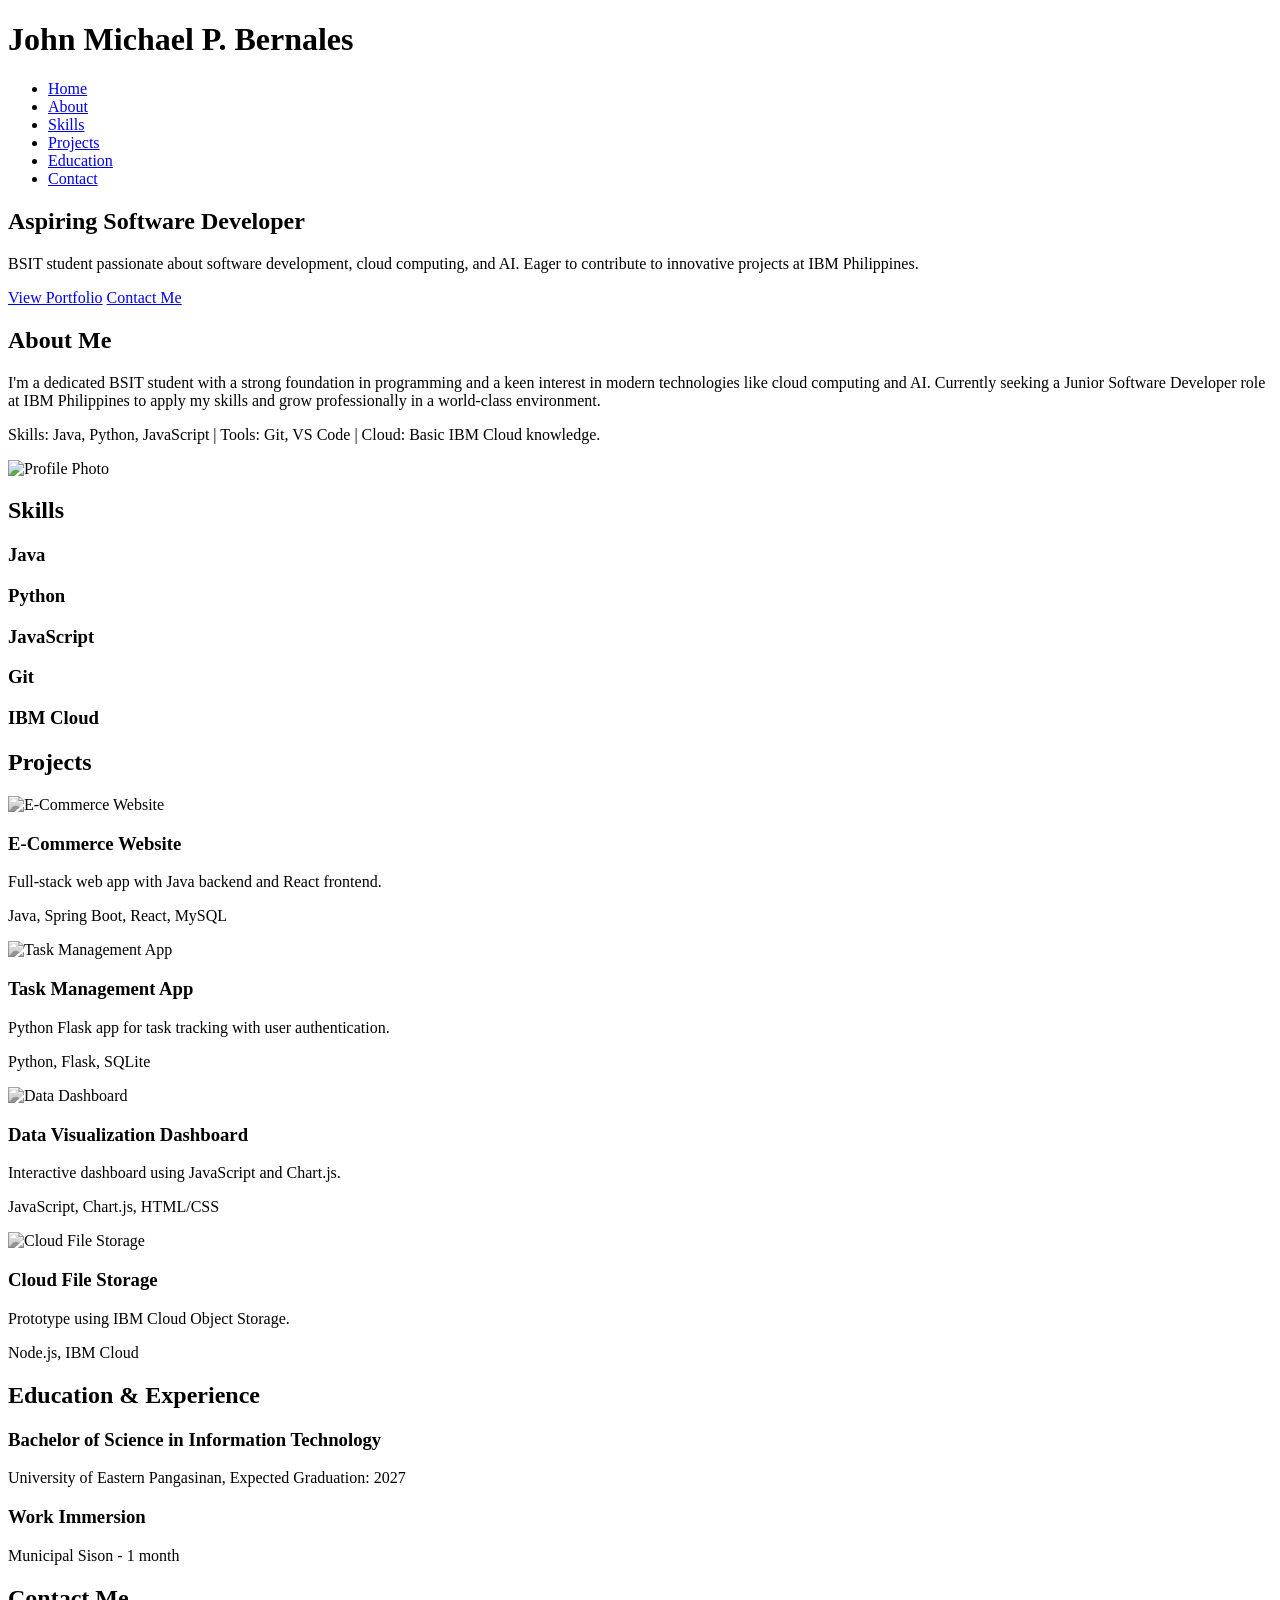
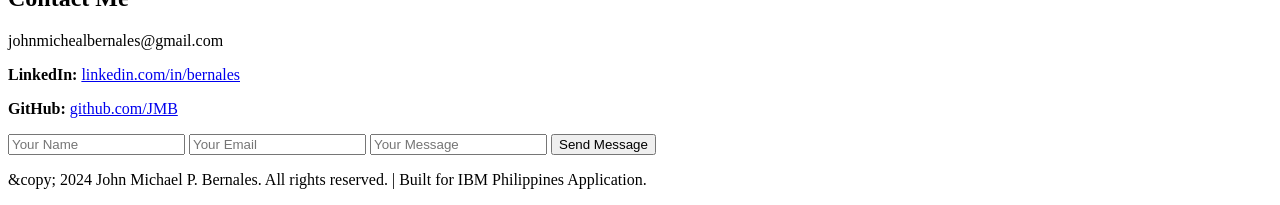
==== index.html @ ad20fb61 "Add initial HTML structure for personal portfolio" ====
<!DOCTYPE html>
<html lang="en">
<head>
    <meta charset="UTF-8">
    <meta name="viewport" content="width=device-width, initial-scale=1.0">
<title>John Michael P. Bernales - Aspiring Software Developer</title>
    <link rel="preconnect" href="https://fonts.googleapis.com">
    <link rel="preconnect" href="https://fonts.gstatic.com" crossorigin>
    <link href="https://fonts.googleapis.com/css2?family=IBM+Plex+Sans:wght@300;400;500;600;700&amp;display=swap" rel="stylesheet">
    <link rel="stylesheet" href="css/styles.css">
</head>
<body>
    <header class="header">
        <div class="container">
<h1 class="logo">John Michael P. Bernales</h1>
            <nav class="nav">
                <ul>
                    <li><a href="#hero" class="nav-link">Home</a></li>
                    <li><a href="#about" class="nav-link">About</a></li>
                    <li><a href="#skills" class="nav-link">Skills</a></li>
                    <li><a href="#projects" class="nav-link">Projects</a></li>
                    <li><a href="#education" class="nav-link">Education</a></li>
                    <li><a href="#contact" class="nav-link">Contact</a></li>
                </ul>
            </nav>
        </div>
    </header>

    <section id="hero" class="hero">
        <div class="container">
            <h2 class="hero-title">Aspiring Software Developer</h2>
            <p class="hero-intro">BSIT student passionate about software development, cloud computing, and AI. Eager to contribute to innovative projects at IBM Philippines.</p>
            <div class="hero-buttons">
                <a href="#projects" class="btn btn-primary">View Portfolio</a>
                <a href="#contact" class="btn btn-secondary">Contact Me</a>
            </div>
        </div>
    </section>

    <section id="about" class="section about">
        <div class="container">
            <h2 class="section-title">About Me</h2>
            <div class="about-content">
                <div class="about-text">
                    <p>I'm a dedicated BSIT student with a strong foundation in programming and a keen interest in modern technologies like cloud computing and AI. Currently seeking a Junior Software Developer role at IBM Philippines to apply my skills and grow professionally in a world-class environment.</p>
                    <p>Skills: Java, Python, JavaScript | Tools: Git, VS Code | Cloud: Basic IBM Cloud knowledge.</p>
                </div>
                <div class="about-image">
                    <img src="https://scontent.fcrk2-2.fna.fbcdn.net/v/t1.15752-9/686056268_1471883037757834_2382676701573912371_n.jpg?stp=dst-jpg_p480x480_tt6&_nc_cat=106&ccb=1-7&_nc_sid=0024fc&_nc_eui2=AeF2kN0zGwBl31aKMSUd9qdy5uTsY-Mw8Z7m5Oxj4zDxnrDZpE2pDg1rq8ws4LPLbloPcncj1mZByfIAJjvtrXLW&_nc_ohc=6aptTiYEsWsQ7kNvwEhia4U&_nc_oc=Adr7L8gFjfQD1n4esoACehPuej-Ya7jIo94VTO5Lo55xEz8DmD6Ki5XszGEMLlDdkh4&_nc_zt=23&_nc_ht=scontent.fcrk2-2.fna&_nc_ss=7b2a8&oh=03_Q7cD5QEQf1-MvxvJBq1fK7ABFV2T1eozw0bgiwughwJ9Q3MpRg&oe=6A1F9EB2" alt="Profile Photo" />
                </div>
            </div>
        </div>
    </section>

    <section id="skills" class="section skills">
        <div class="container">
            <h2 class="section-title">Skills</h2>
            <div class="skills-grid">
                <div class="skill-item">
                    <h3>Java</h3>
                    <div class="progress-bar"><div class="progress" style="width: 85%"></div></div>
                </div>
                <div class="skill-item">
                    <h3>Python</h3>
                    <div class="progress-bar"><div class="progress" style="width: 80%"></div></div>
                </div>
                <div class="skill-item">
                    <h3>JavaScript</h3>
                    <div class="progress-bar"><div class="progress" style="width: 75%"></div></div>
                </div>
                <div class="skill-item">
                    <h3>Git</h3>
                    <div class="progress-bar"><div class="progress" style="width: 70%"></div></div>
                </div>
                <div class="skill-item">
                    <h3>IBM Cloud</h3>
                    <div class="progress-bar"><div class="progress" style="width: 60%"></div></div>
                </div>
            </div>
        </div>
    </section>

    <section id="projects" class="section projects">
        <div class="container">
            <h2 class="section-title">Projects</h2>
            <div class="projects-grid">
                <div class="project-card">
                    <img src="https://images.unsplash.com/photo-1460925895917-afdab827c52f?ixlib=rb-4.0.3&ixid=M3wxMjA3fDB8MHxwaG90by1wYWdlfHx8fGVufDB8fHx8fA%3D%3D&auto=format&fit=crop&w=2070&q=80&filter=mono" alt="E-Commerce Website" style="filter: grayscale(100%);" />
                    <h3>E-Commerce Website</h3>
                    <p>Full-stack web app with Java backend and React frontend.</p>
                    <p class="techs">Java, Spring Boot, React, MySQL</p>
                    <div class="project-links">
                        
                    </div>
                </div>
                <div class="project-card">
                    <img src="11.png" alt="Task Management App" style="filter: grayscale(100%);" />
                    <h3>Task Management App</h3>
                    <p>Python Flask app for task tracking with user authentication.</p>
                    <p class="techs">Python, Flask, SQLite</p>
                    <div class="project-links">
                        
                    </div>
                </div>
                <div class="project-card">
                    <img src="https://images.unsplash.com/photo-1517433456452-f9633a875f6f?ixlib=rb-4.0.3&ixid=M3wxMjA3fDB8MHxwaG90by1wYWdlfHx8fGVufDB8fHx8fA%3D%3D&auto=format&fit=crop&w=2072&q=80&filter=mono" alt="Data Dashboard" style="filter: grayscale(100%);" />
                    <h3>Data Visualization Dashboard</h3>
                    <p>Interactive dashboard using JavaScript and Chart.js.</p>
                    <p class="techs">JavaScript, Chart.js, HTML/CSS</p>
                    <div class="project-links">
                        
                    </div>
                </div>
                <div class="project-card">
                    <img src="12.png" alt="Cloud File Storage" style="filter: grayscale(100%);" />
                    <h3>Cloud File Storage</h3>
                    <p>Prototype using IBM Cloud Object Storage.</p>
                    <p class="techs">Node.js, IBM Cloud</p>
                    <div class="project-links">
                        
                    </div>
                </div>
            </div>
        </div>
    </section>

    <section id="education" class="section education">
        <div class="container">
            <h2 class="section-title">Education &amp; Experience</h2>
            <div class="timeline">
                <div class="timeline-item">
                    <h3>Bachelor of Science in Information Technology</h3>
University of Eastern Pangasinan, Expected Graduation: 2027
                </div>
                <div class="timeline-item">
<h3>Work Immersion</h3>
                    <p>Municipal Sison - 1 month</p>
                </div>
            </div>

        </div>
    </section>

    <section id="contact" class="section contact">
        <div class="container">
            <h2 class="section-title">Contact Me</h2>
            <div class="contact-content">
                <div class="contact-info">
johnmichealbernales@gmail.com
                    <p><strong>LinkedIn:</strong> <a href="#" class="link">linkedin.com/in/bernales</a></p>
                    <p><strong>GitHub:</strong> <a href="#" class="link">github.com/JMB</a></p>
                </div>
                <form class="contact-form">
                    <input type="text" placeholder="Your Name" required>
                    <input type="email" placeholder="Your Email" required>
                    <input type="Message" placeholder="Your Message" required>
                    <button type="submit" class="btn btn-primary">Send Message</button>
                </form>
            </div>
        </div>
    </section>

    <footer class="footer">
        <div class="container">
<p>&amp;copy; 2024 John Michael P. Bernales. All rights reserved. | Built for IBM Philippines Application.</p>
        </div>
    </footer>

    <script src="js/script.js"></script>
</body>
</html>
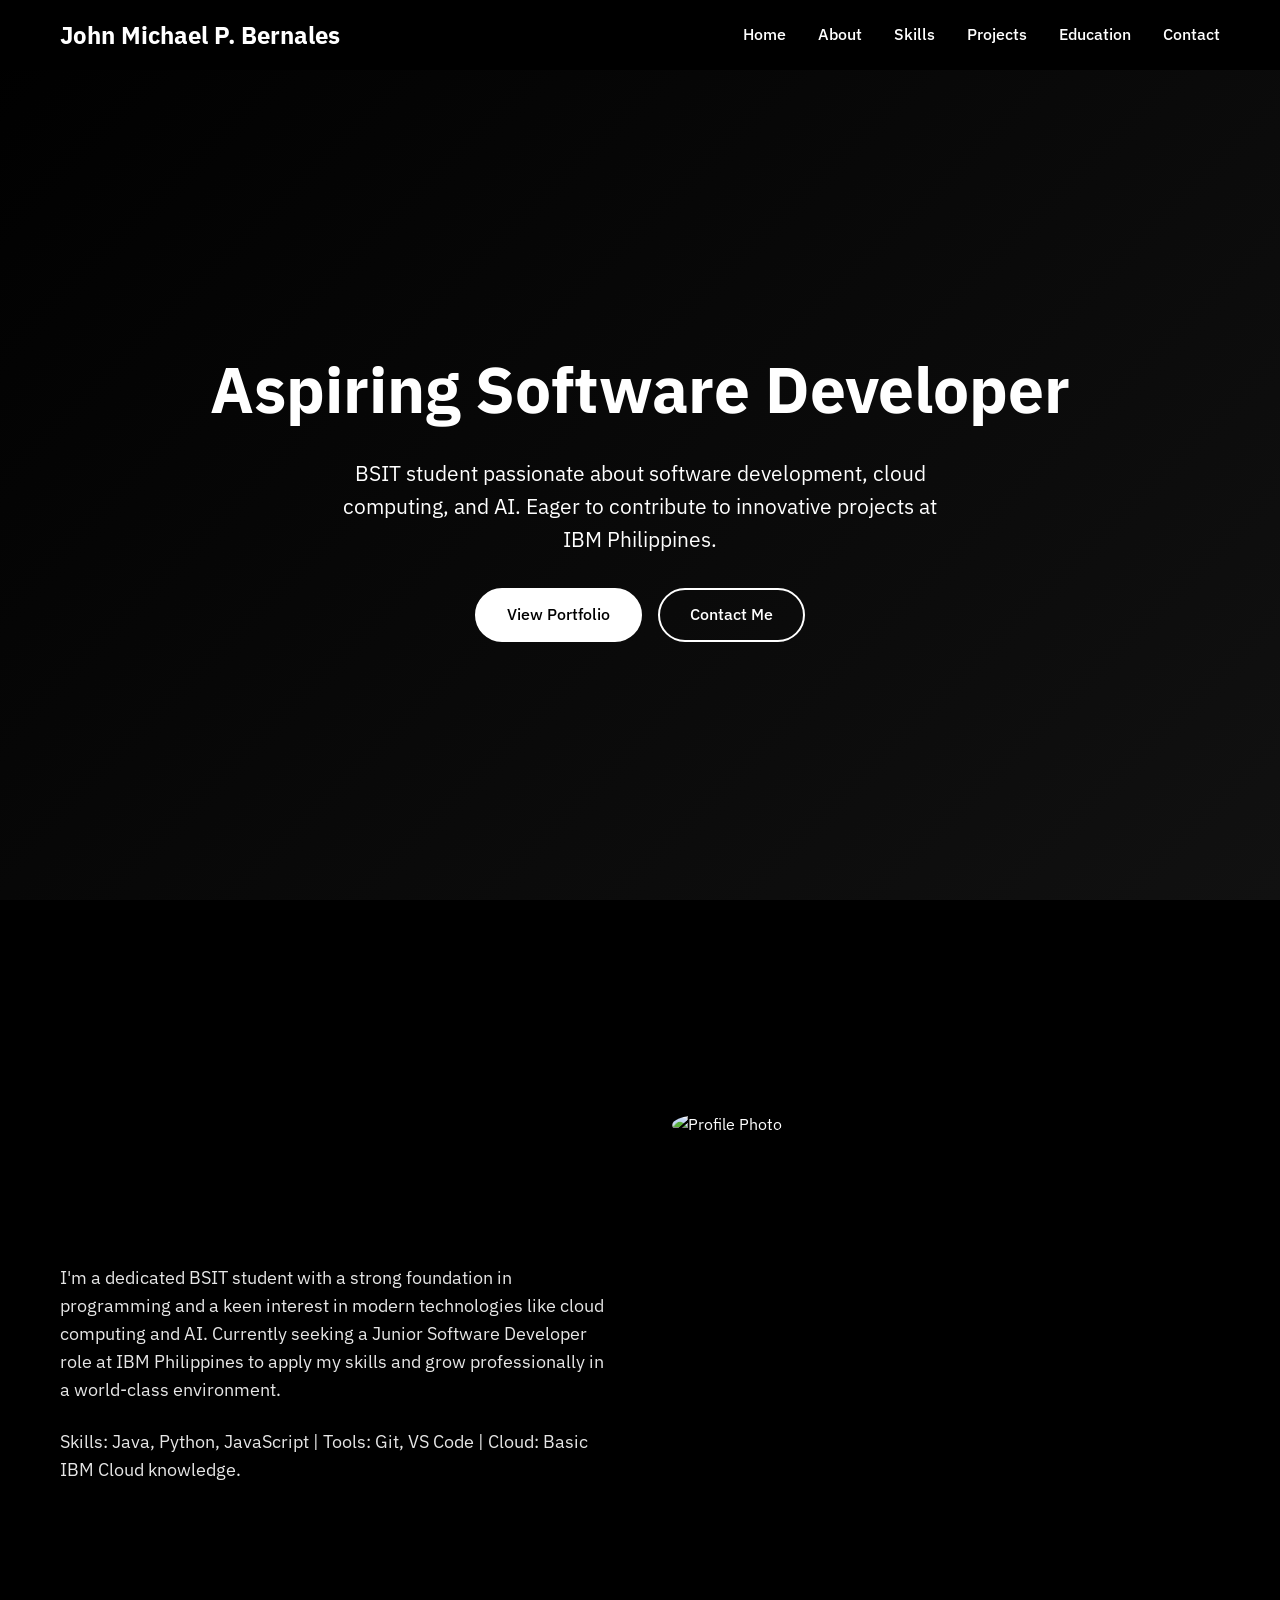
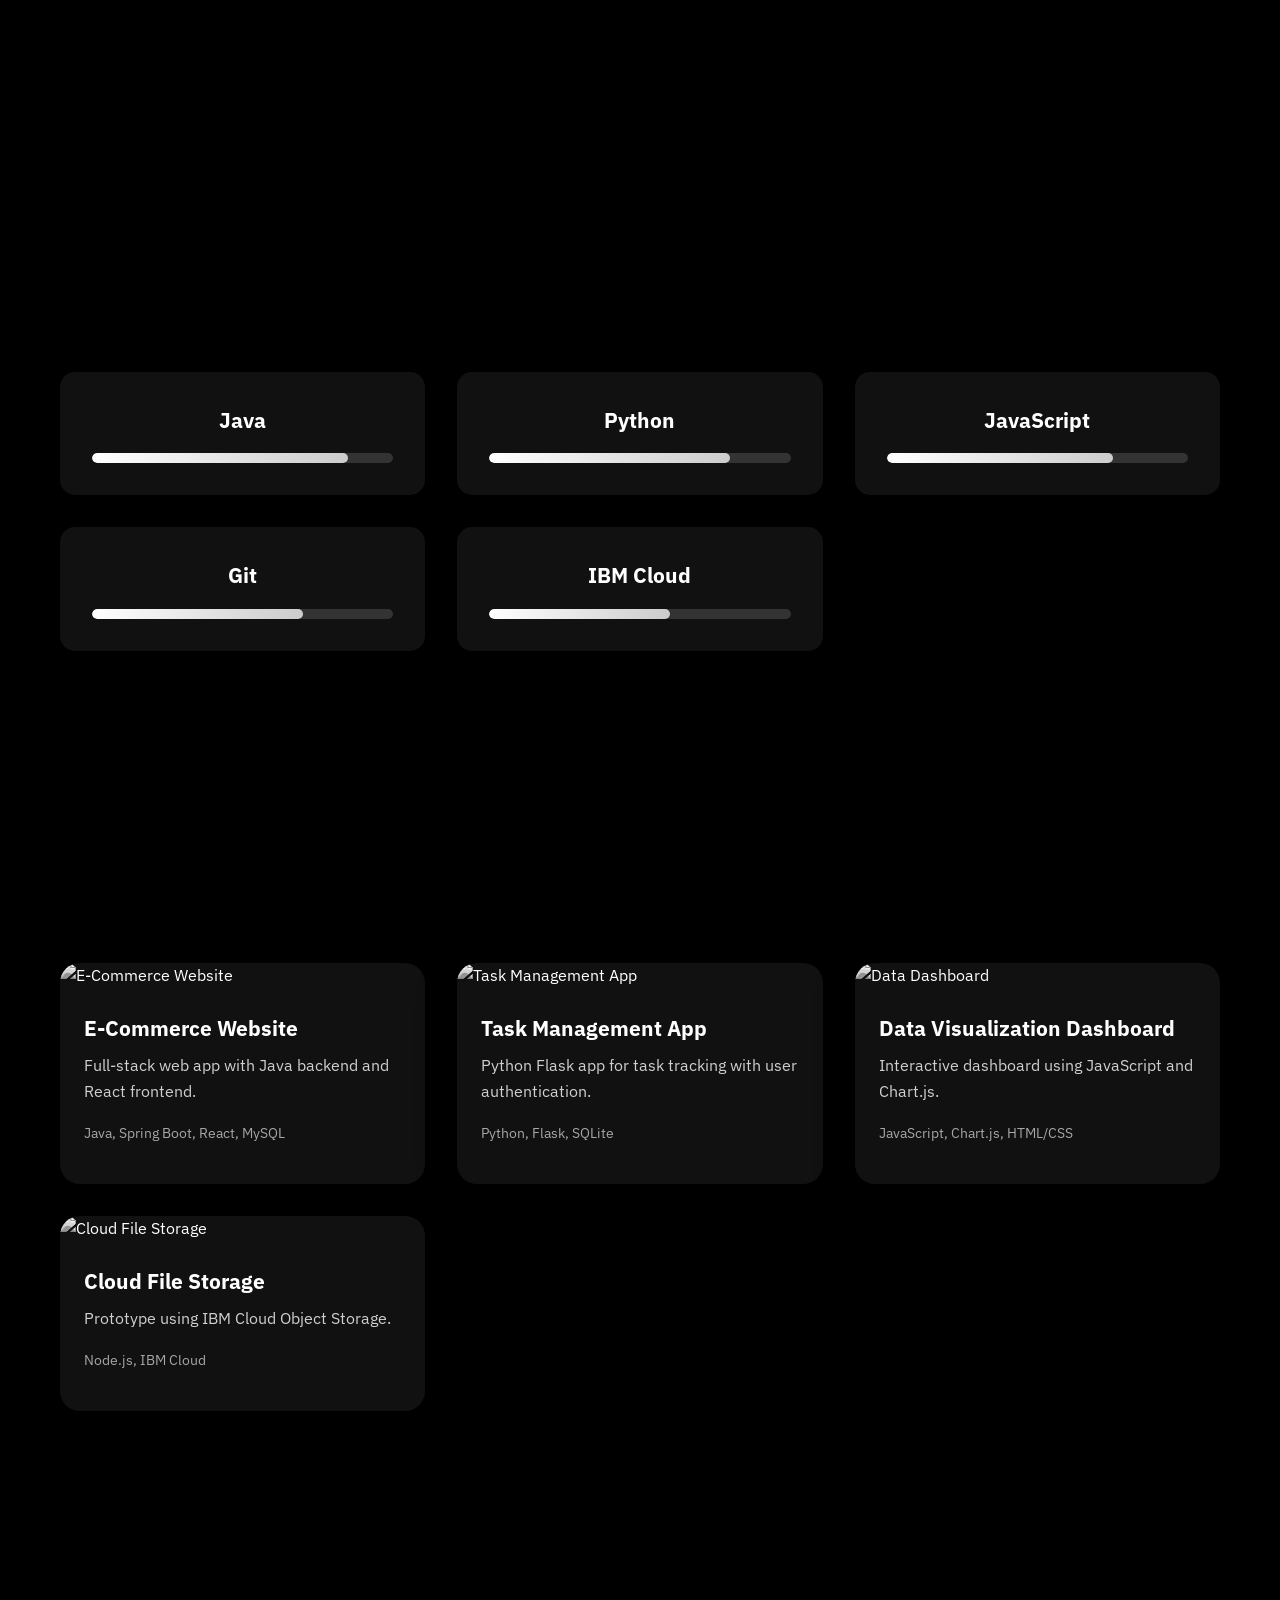
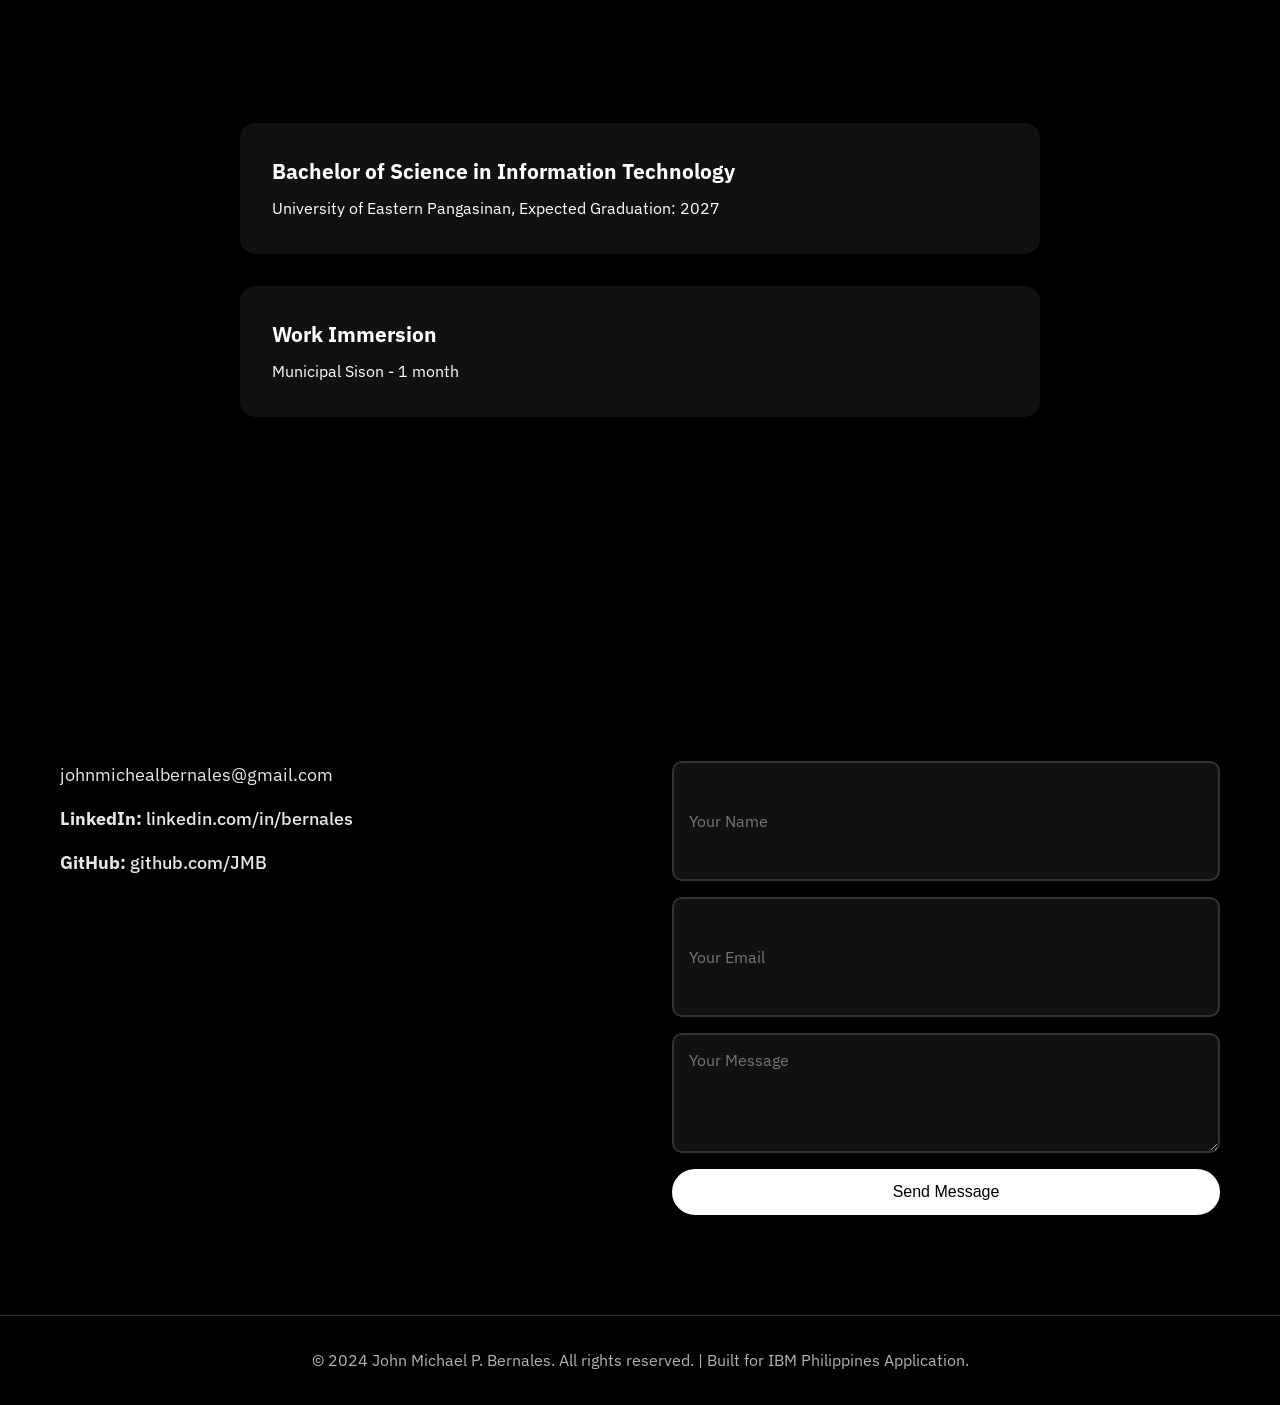
==== commit 6ac12eac: "Refactor index.html with style and content updates" ====
--- a/index.html
+++ b/index.html
@@ -3,16 +3,444 @@
 <head>
     <meta charset="UTF-8">
     <meta name="viewport" content="width=device-width, initial-scale=1.0">
-<title>John Michael P. Bernales - Aspiring Software Developer</title>
+    <title>John Michael P. Bernales - Aspiring Software Developer</title>
     <link rel="preconnect" href="https://fonts.googleapis.com">
     <link rel="preconnect" href="https://fonts.gstatic.com" crossorigin>
-    <link href="https://fonts.googleapis.com/css2?family=IBM+Plex+Sans:wght@300;400;500;600;700&amp;display=swap" rel="stylesheet">
-    <link rel="stylesheet" href="css/styles.css">
+    <link href="https://fonts.googleapis.com/css2?family=IBM+Plex+Sans:wght@300;400;500;600;700&display=swap" rel="stylesheet">
+    <style>
+/* Reset and Base Styles */
+* {
+    margin: 0;
+    padding: 0;
+    box-sizing: border-box;
+}
+
+body {
+    font-family: 'IBM Plex Sans', -apple-system, BlinkMacSystemFont, 'Segoe UI', Roboto, sans-serif;
+    line-height: 1.6;
+    color: #ffffff;
+    background-color: #000000;
+    scroll-behavior: smooth;
+    overflow-x: hidden;
+}
+
+.container {
+    max-width: 1200px;
+    margin: 0 auto;
+    padding: 0 20px;
+}
+
+/* Header */
+.header {
+    position: fixed;
+    top: 0;
+    width: 100%;
+    background: rgba(0, 0, 0, 0.95);
+    backdrop-filter: blur(10px);
+    z-index: 1000;
+    padding: 1rem 0;
+    transition: background 0.3s ease;
+}
+
+.header .container {
+    display: flex;
+    justify-content: space-between;
+    align-items: center;
+}
+
+.logo {
+    font-size: 1.5rem;
+    font-weight: 700;
+    color: #ffffff;
+}
+
+.nav ul {
+    display: flex;
+    list-style: none;
+    gap: 2rem;
+}
+
+.nav-link {
+    color: #ffffff;
+    text-decoration: none;
+    font-weight: 500;
+    transition: color 0.3s ease, transform 0.3s ease;
+    position: relative;
+}
+
+.nav-link:hover {
+    color: #cccccc;
+    transform: translateY(-2px);
+}
+
+.nav-link::after {
+    content: '';
+    position: absolute;
+    bottom: -5px;
+    left: 0;
+    width: 0;
+    height: 2px;
+    background: #ffffff;
+    transition: width 0.3s ease;
+}
+
+.nav-link:hover::after {
+    width: 100%;
+}
+
+/* Hero Section */
+.hero {
+    min-height: 100vh;
+    display: flex;
+    align-items: center;
+    justify-content: center;
+    text-align: center;
+    background: linear-gradient(135deg, #000000 0%, #111111 100%);
+    padding-top: 80px;
+}
+
+.hero-title {
+    font-size: clamp(2.5rem, 5vw, 4rem);
+    font-weight: 700;
+    margin-bottom: 1rem;
+    opacity: 0;
+    animation: fadeInUp 1s ease forwards;
+}
+
+.hero-intro {
+    font-size: 1.3rem;
+    max-width: 600px;
+    margin: 0 auto 2rem;
+    opacity: 0;
+    animation: fadeInUp 1s ease 0.2s forwards;
+}
+
+.hero-buttons {
+    display: flex;
+    gap: 1rem;
+    justify-content: center;
+    flex-wrap: wrap;
+}
+
+.btn {
+    padding: 12px 30px;
+    font-size: 1rem;
+    font-weight: 500;
+    text-decoration: none;
+    border-radius: 50px;
+    transition: all 0.3s ease;
+    display: inline-block;
+    border: 2px solid;
+}
+
+.btn-primary {
+    background: #ffffff;
+    color: #000000;
+    border-color: #ffffff;
+}
+
+.btn-primary:hover {
+    background: transparent;
+    color: #ffffff;
+    transform: translateY(-3px);
+    box-shadow: 0 10px 30px rgba(255, 255, 255, 0.2);
+}
+
+.btn-secondary {
+    background: transparent;
+    color: #ffffff;
+    border-color: #ffffff;
+}
+
+.btn-secondary:hover {
+    background: #ffffff;
+    color: #000000;
+    transform: translateY(-3px);
+}
+
+/* Sections */
+.section {
+    padding: 100px 0;
+}
+
+.section-title {
+    font-size: 2.5rem;
+    font-weight: 700;
+    text-align: center;
+    margin-bottom: 3rem;
+    opacity: 0;
+    transform: translateY(30px);
+    transition: all 0.6s ease;
+}
+
+.section.reveal .section-title {
+    opacity: 1;
+    transform: translateY(0);
+}
+
+/* About */
+.about-content {
+    display: grid;
+    grid-template-columns: 1fr 1fr;
+    gap: 4rem;
+    align-items: center;
+}
+
+.about-text p {
+    font-size: 1.1rem;
+    margin-bottom: 1.5rem;
+    opacity: 0.9;
+}
+
+.about-image img {
+    width: 100%;
+    aspect-ratio: 1/1;
+    height: auto;
+    object-fit: cover;
+    border-radius: 50%;
+    box-shadow: 0 20px 60px rgba(0, 0, 0, 0.5);
+}
+
+.about-image {
+    aspect-ratio: 1/1;
+    overflow: hidden;
+}
+
+/* Skills */
+.skills-grid {
+    display: grid;
+    grid-template-columns: repeat(auto-fit, minmax(300px, 1fr));
+    gap: 2rem;
+}
+
+.skill-item {
+    background: #111111;
+    padding: 2rem;
+    border-radius: 15px;
+    text-align: center;
+}
+
+.skill-item h3 {
+    margin-bottom: 1rem;
+    font-size: 1.3rem;
+}
+
+.progress-bar {
+    background: #333333;
+    height: 10px;
+    border-radius: 5px;
+    overflow: hidden;
+    margin-top: 0.5rem;
+}
+
+.progress {
+    height: 100%;
+    background: linear-gradient(90deg, #ffffff, #cccccc);
+    border-radius: 5px;
+    transition: width 2s ease;
+}
+
+/* Projects */
+.projects-grid {
+    display: grid;
+    grid-template-columns: repeat(auto-fit, minmax(280px, 1fr));
+    gap: 2rem;
+}
+
+.project-card {
+    background: #111111;
+    border-radius: 20px;
+    overflow: hidden;
+    transition: all 0.4s ease;
+    box-shadow: 0 10px 40px rgba(0, 0, 0, 0.3);
+}
+
+.project-card:hover {
+    transform: translateY(-10px);
+    box-shadow: 0 20px 60px rgba(255, 255, 255, 0.1);
+}
+
+.project-card img {
+    width: 100%;
+    height: 200px;
+    object-fit: cover;
+}
+
+.project-card h3 {
+    padding: 1.5rem 1.5rem 0.5rem;
+    font-size: 1.3rem;
+}
+
+.project-card p {
+    padding: 0 1.5rem 1rem;
+    opacity: 0.8;
+}
+
+.techs {
+    color: #cccccc;
+    font-size: 0.9rem;
+    padding: 0 1.5rem 1rem;
+}
+
+.project-links {
+    padding: 0 1.5rem 1.5rem;
+    display: flex;
+    gap: 1rem;
+}
+
+.link {
+    color: #ffffff;
+    text-decoration: none;
+    font-weight: 500;
+    transition: color 0.3s ease;
+}
+
+.link:hover {
+    color: #cccccc;
+}
+
+/* Education */
+.timeline {
+    max-width: 800px;
+    margin: 0 auto 2rem;
+}
+
+.timeline-item {
+    background: #111111;
+    padding: 2rem;
+    margin-bottom: 2rem;
+    border-radius: 15px;
+    position: relative;
+}
+
+.timeline-item h3 {
+    font-size: 1.3rem;
+    margin-bottom: 0.5rem;
+}
+
+/* Contact */
+.contact-content {
+    display: grid;
+    grid-template-columns: 1fr 1fr;
+    gap: 4rem;
+}
+
+.contact-info p {
+    font-size: 1.1rem;
+    margin-bottom: 1rem;
+    opacity: 0.9;
+}
+
+.contact-form {
+    display: flex;
+    flex-direction: column;
+    gap: 1rem;
+}
+
+.contact-form input,
+.contact-form textarea {
+    padding: 15px;
+    background: #111111;
+    border: 2px solid #333333;
+    border-radius: 10px;
+    color: #ffffff;
+    font-family: inherit;
+    font-size: 1rem;
+    resize: vertical;
+    min-height: 120px;
+    transition: border-color 0.3s ease;
+}
+
+.contact-form input:focus,
+.contact-form textarea:focus {
+    outline: none;
+    border-color: #ffffff;
+}
+
+/* Footer */
+.footer {
+    background: #000000;
+    padding: 2rem 0;
+    text-align: center;
+    border-top: 1px solid #333333;
+}
+
+.footer p {
+    opacity: 0.7;
+}
+
+/* Animations */
+@keyframes fadeInUp {
+    to {
+        opacity: 1;
+        transform: translateY(0);
+    }
+}
+
+.fade-in {
+    opacity: 0;
+    transform: translateY(30px);
+    transition: all 0.6s ease;
+}
+
+.fade-in.reveal {
+    opacity: 1;
+    transform: translateY(0);
+}
+
+/* Responsive */
+@media (max-width: 768px) {
+    .header .container {
+        flex-direction: column;
+        gap: 1rem;
+    }
+
+    .nav ul {
+        gap: 1rem;
+        flex-wrap: wrap;
+        justify-content: center;
+    }
+
+    .hero {
+        padding: 120px 20px 100px;
+        text-align: center;
+    }
+
+    .about-content,
+    .contact-content {
+        grid-template-columns: 1fr;
+        gap: 2rem;
+    }
+
+    .hero-buttons {
+        flex-direction: column;
+        align-items: center;
+    }
+
+    .section {
+        padding: 60px 0;
+    }
+
+    .projects-grid {
+        grid-template-columns: 1fr;
+    }
+}
+
+@media (max-width: 480px) {
+    .container {
+        padding: 0 15px;
+    }
+
+    .section-title {
+        font-size: 2rem;
+    }
+}
+    </style>
 </head>
 <body>
     <header class="header">
         <div class="container">
-<h1 class="logo">John Michael P. Bernales</h1>
+            <h1 class="logo">John Michael P. Bernales</h1>
             <nav class="nav">
                 <ul>
                     <li><a href="#hero" class="nav-link">Home</a></li>
@@ -46,7 +474,7 @@
                     <p>Skills: Java, Python, JavaScript | Tools: Git, VS Code | Cloud: Basic IBM Cloud knowledge.</p>
                 </div>
                 <div class="about-image">
-                    <img src="https://scontent.fcrk2-2.fna.fbcdn.net/v/t1.15752-9/686056268_1471883037757834_2382676701573912371_n.jpg?stp=dst-jpg_p480x480_tt6&_nc_cat=106&ccb=1-7&_nc_sid=0024fc&_nc_eui2=AeF2kN0zGwBl31aKMSUd9qdy5uTsY-Mw8Z7m5Oxj4zDxnrDZpE2pDg1rq8ws4LPLbloPcncj1mZByfIAJjvtrXLW&_nc_ohc=6aptTiYEsWsQ7kNvwEhia4U&_nc_oc=Adr7L8gFjfQD1n4esoACehPuej-Ya7jIo94VTO5Lo55xEz8DmD6Ki5XszGEMLlDdkh4&_nc_zt=23&_nc_ht=scontent.fcrk2-2.fna&_nc_ss=7b2a8&oh=03_Q7cD5QEQf1-MvxvJBq1fK7ABFV2T1eozw0bgiwughwJ9Q3MpRg&oe=6A1F9EB2" alt="Profile Photo" />
+                    <img src="assets/images/profile.jpg" alt="Profile Photo" />
                 </div>
             </div>
         </div>
@@ -85,39 +513,35 @@
             <h2 class="section-title">Projects</h2>
             <div class="projects-grid">
                 <div class="project-card">
-                    <img src="https://images.unsplash.com/photo-1460925895917-afdab827c52f?ixlib=rb-4.0.3&ixid=M3wxMjA3fDB8MHxwaG90by1wYWdlfHx8fGVufDB8fHx8fA%3D%3D&auto=format&fit=crop&w=2070&q=80&filter=mono" alt="E-Commerce Website" style="filter: grayscale(100%);" />
+                    <img src="assets/images/project1.jpg" alt="E-Commerce Website" style="filter: grayscale(100%);" />
                     <h3>E-Commerce Website</h3>
                     <p>Full-stack web app with Java backend and React frontend.</p>
                     <p class="techs">Java, Spring Boot, React, MySQL</p>
                     <div class="project-links">
-                        
                     </div>
                 </div>
                 <div class="project-card">
-                    <img src="11.png" alt="Task Management App" style="filter: grayscale(100%);" />
+                    <img src="assets/images/project2.jpg" alt="Task Management App" style="filter: grayscale(100%);" />
                     <h3>Task Management App</h3>
                     <p>Python Flask app for task tracking with user authentication.</p>
                     <p class="techs">Python, Flask, SQLite</p>
                     <div class="project-links">
-                        
                     </div>
                 </div>
                 <div class="project-card">
-                    <img src="https://images.unsplash.com/photo-1517433456452-f9633a875f6f?ixlib=rb-4.0.3&ixid=M3wxMjA3fDB8MHxwaG90by1wYWdlfHx8fGVufDB8fHx8fA%3D%3D&auto=format&fit=crop&w=2072&q=80&filter=mono" alt="Data Dashboard" style="filter: grayscale(100%);" />
+                    <img src="assets/images/project3.jpg" alt="Data Dashboard" style="filter: grayscale(100%);" />
                     <h3>Data Visualization Dashboard</h3>
                     <p>Interactive dashboard using JavaScript and Chart.js.</p>
                     <p class="techs">JavaScript, Chart.js, HTML/CSS</p>
                     <div class="project-links">
-                        
                     </div>
                 </div>
                 <div class="project-card">
-                    <img src="12.png" alt="Cloud File Storage" style="filter: grayscale(100%);" />
+                    <img src="assets/images/project4.jpg" alt="Cloud File Storage" style="filter: grayscale(100%);" />
                     <h3>Cloud File Storage</h3>
                     <p>Prototype using IBM Cloud Object Storage.</p>
                     <p class="techs">Node.js, IBM Cloud</p>
                     <div class="project-links">
-                        
                     </div>
                 </div>
             </div>
@@ -126,18 +550,17 @@
 
     <section id="education" class="section education">
         <div class="container">
-            <h2 class="section-title">Education &amp; Experience</h2>
+            <h2 class="section-title">Education & Experience</h2>
             <div class="timeline">
                 <div class="timeline-item">
                     <h3>Bachelor of Science in Information Technology</h3>
-University of Eastern Pangasinan, Expected Graduation: 2027
+                    <p>University of Eastern Pangasinan, Expected Graduation: 2027</p>
                 </div>
                 <div class="timeline-item">
-<h3>Work Immersion</h3>
+                    <h3>Work Immersion</h3>
                     <p>Municipal Sison - 1 month</p>
                 </div>
             </div>
-
         </div>
     </section>
 
@@ -146,14 +569,14 @@
             <h2 class="section-title">Contact Me</h2>
             <div class="contact-content">
                 <div class="contact-info">
-johnmichealbernales@gmail.com
+                    <p>johnmichealbernales@gmail.com</p>
                     <p><strong>LinkedIn:</strong> <a href="#" class="link">linkedin.com/in/bernales</a></p>
                     <p><strong>GitHub:</strong> <a href="#" class="link">github.com/JMB</a></p>
                 </div>
                 <form class="contact-form">
                     <input type="text" placeholder="Your Name" required>
                     <input type="email" placeholder="Your Email" required>
-                    <input type="Message" placeholder="Your Message" required>
+                    <textarea placeholder="Your Message" required></textarea>
                     <button type="submit" class="btn btn-primary">Send Message</button>
                 </form>
             </div>
@@ -162,11 +585,69 @@
 
     <footer class="footer">
         <div class="container">
-<p>&amp;copy; 2024 John Michael P. Bernales. All rights reserved. | Built for IBM Philippines Application.</p>
+            <p>&copy; 2024 John Michael P. Bernales. All rights reserved. | Built for IBM Philippines Application.</p>
         </div>
     </footer>
 
-    <script src="js/script.js"></script>
+    <script>
+        // Smooth scrolling for nav links
+        document.querySelectorAll('.nav-link, .btn').forEach(link => {
+            link.addEventListener('click', (e) => {
+                const href = link.getAttribute('href');
+                if (href.startsWith('#')) {
+                    e.preventDefault();
+                    const target = document.querySelector(href);
+                    if (target) {
+                        target.scrollIntoView({
+                            behavior: 'smooth',
+                            block: 'start'
+                        });
+                    }
+                }
+            });
+        });
+
+        // Scroll reveal animations
+        const observerOptions = {
+            threshold: 0.1,
+            rootMargin: '0px 0px -50px 0px'
+        };
+
+        const observer = new IntersectionObserver((entries) => {
+            entries.forEach(entry => {
+                if (entry.isIntersecting) {
+                    entry.target.classList.add('reveal');
+                    // Trigger progress bar animation
+                    const progressBars = entry.target.querySelectorAll('.progress');
+                    progressBars.forEach(bar => {
+                        bar.style.width = bar.style.width || '0%';
+                    });
+                }
+            });
+        }, observerOptions);
+
+        // Observe sections and cards
+        document.querySelectorAll('.section, .project-card, .skill-item, .timeline-item').forEach(el => {
+            el.classList.add('fade-in');
+            observer.observe(el);
+        });
+
+        // Header scroll effect
+        window.addEventListener('scroll', () => {
+            const header = document.querySelector('.header');
+            if (window.scrollY > 100) {
+                header.style.background = 'rgba(0, 0, 0, 0.98)';
+            } else {
+                header.style.background = 'rgba(0, 0, 0, 0.95)';
+            }
+        });
+
+        // Contact form handling
+        document.querySelector('.contact-form').addEventListener('submit', (e) => {
+            e.preventDefault();
+            alert('Thank you for your message! I'll get back to you soon.');
+            e.target.reset();
+        });
+    </script>
 </body>
 </html>
-
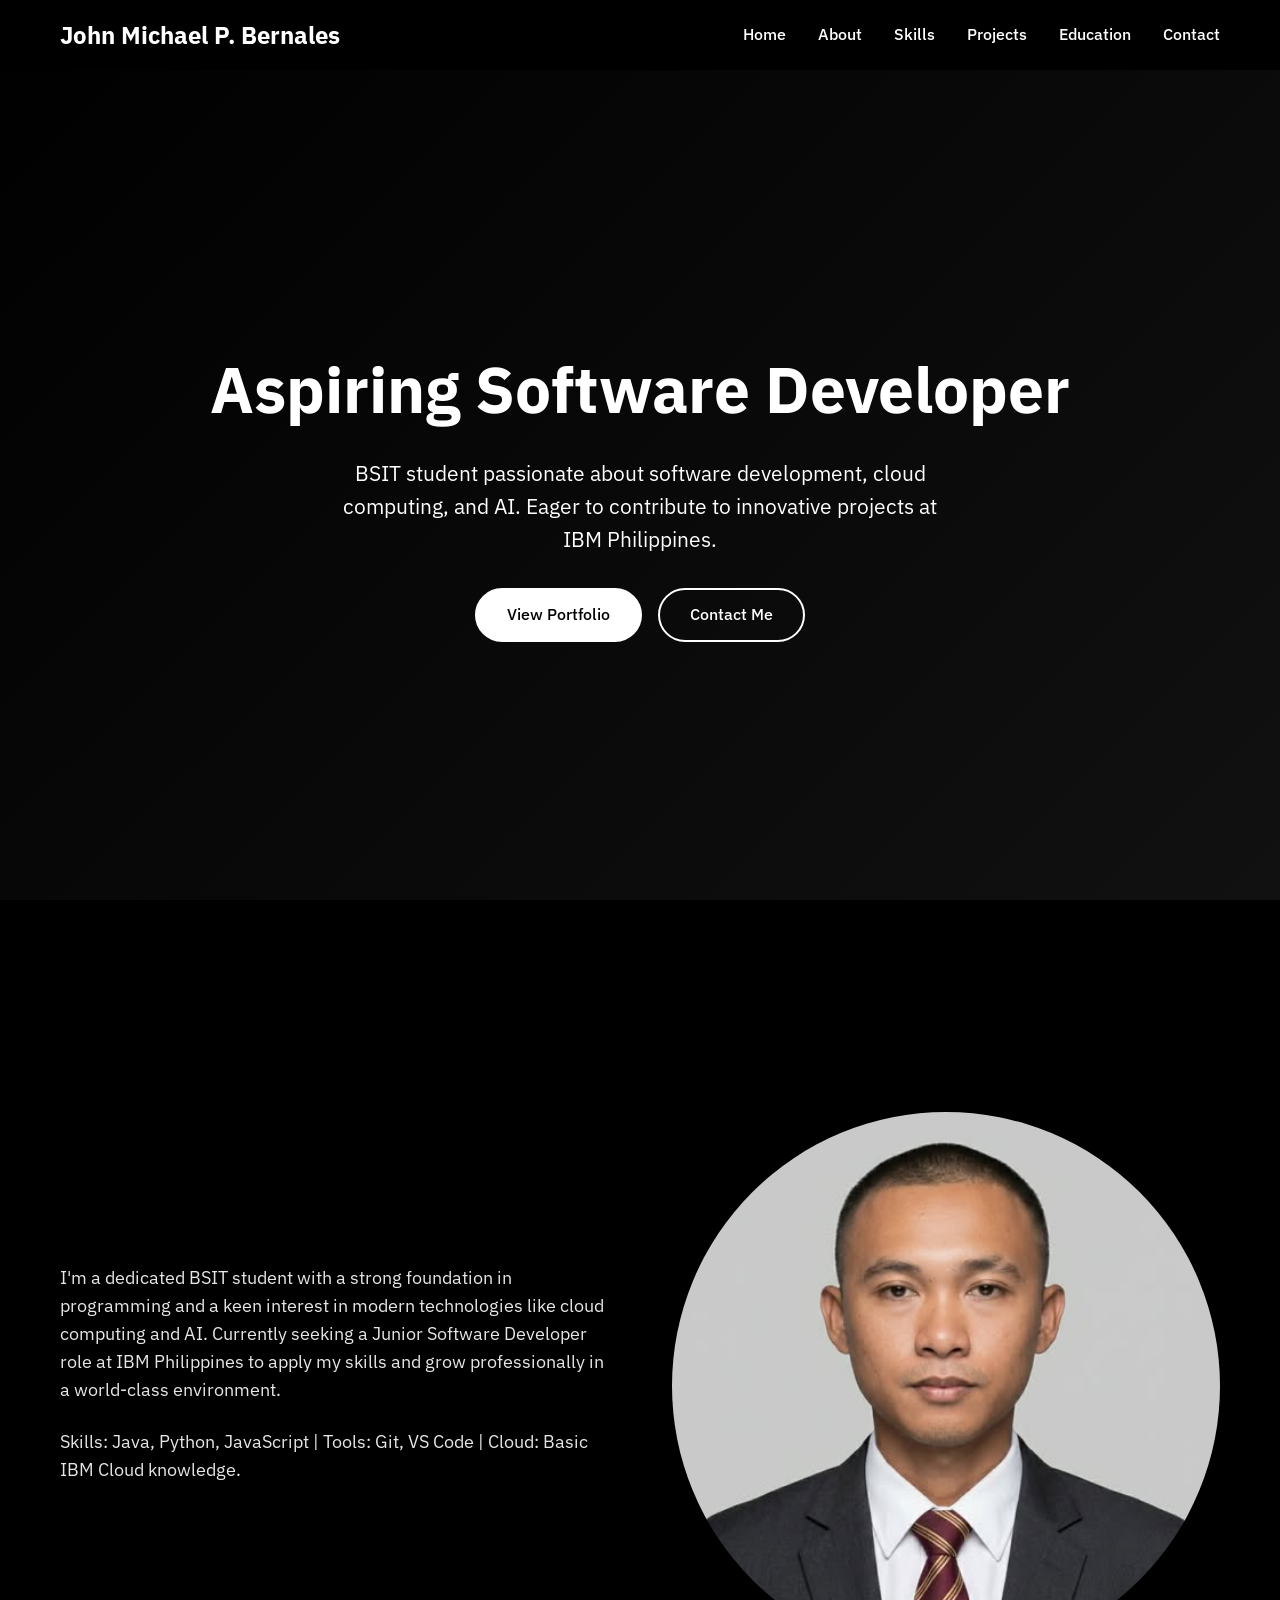
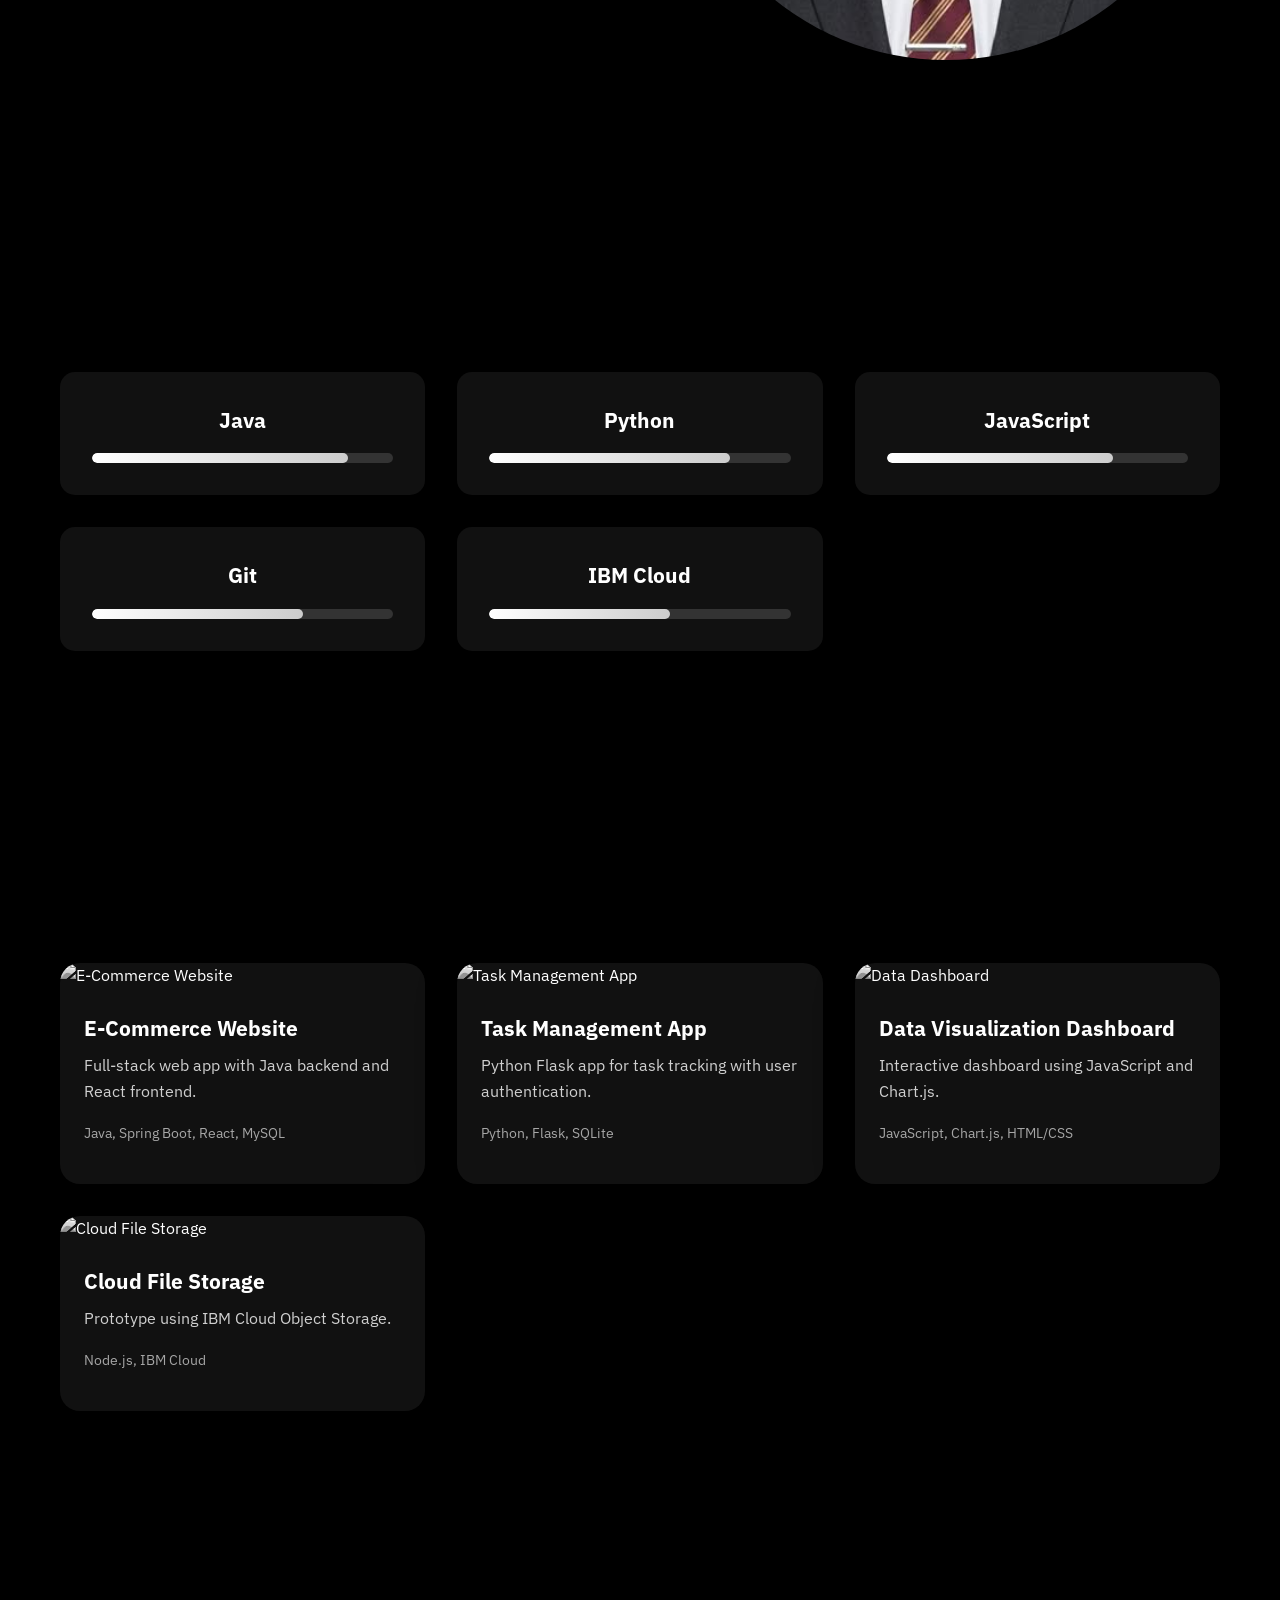
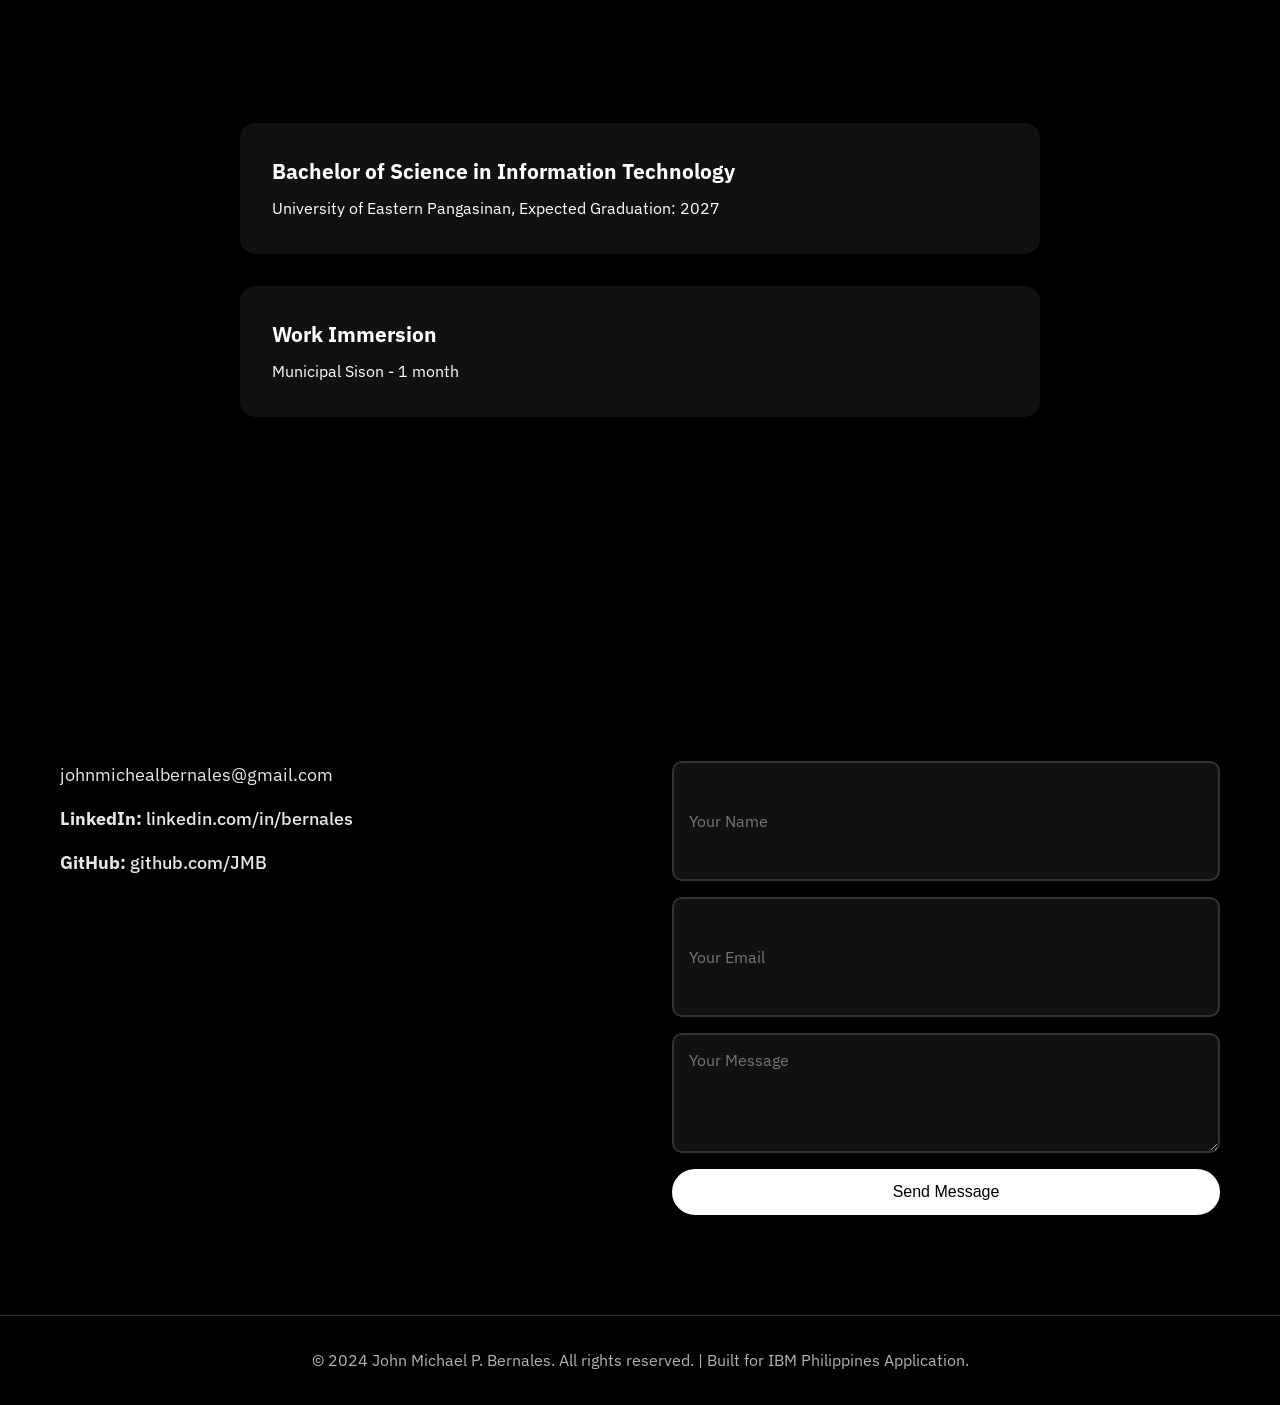
==== commit 0553f7bb: "Update index.html" ====
--- a/index.html
+++ b/index.html
@@ -474,7 +474,7 @@
                     <p>Skills: Java, Python, JavaScript | Tools: Git, VS Code | Cloud: Basic IBM Cloud knowledge.</p>
                 </div>
                 <div class="about-image">
-                    <img src="assets/images/profile.jpg" alt="Profile Photo" />
+                    <img src="profile.jpg" alt="Profile Photo" />
                 </div>
             </div>
         </div>
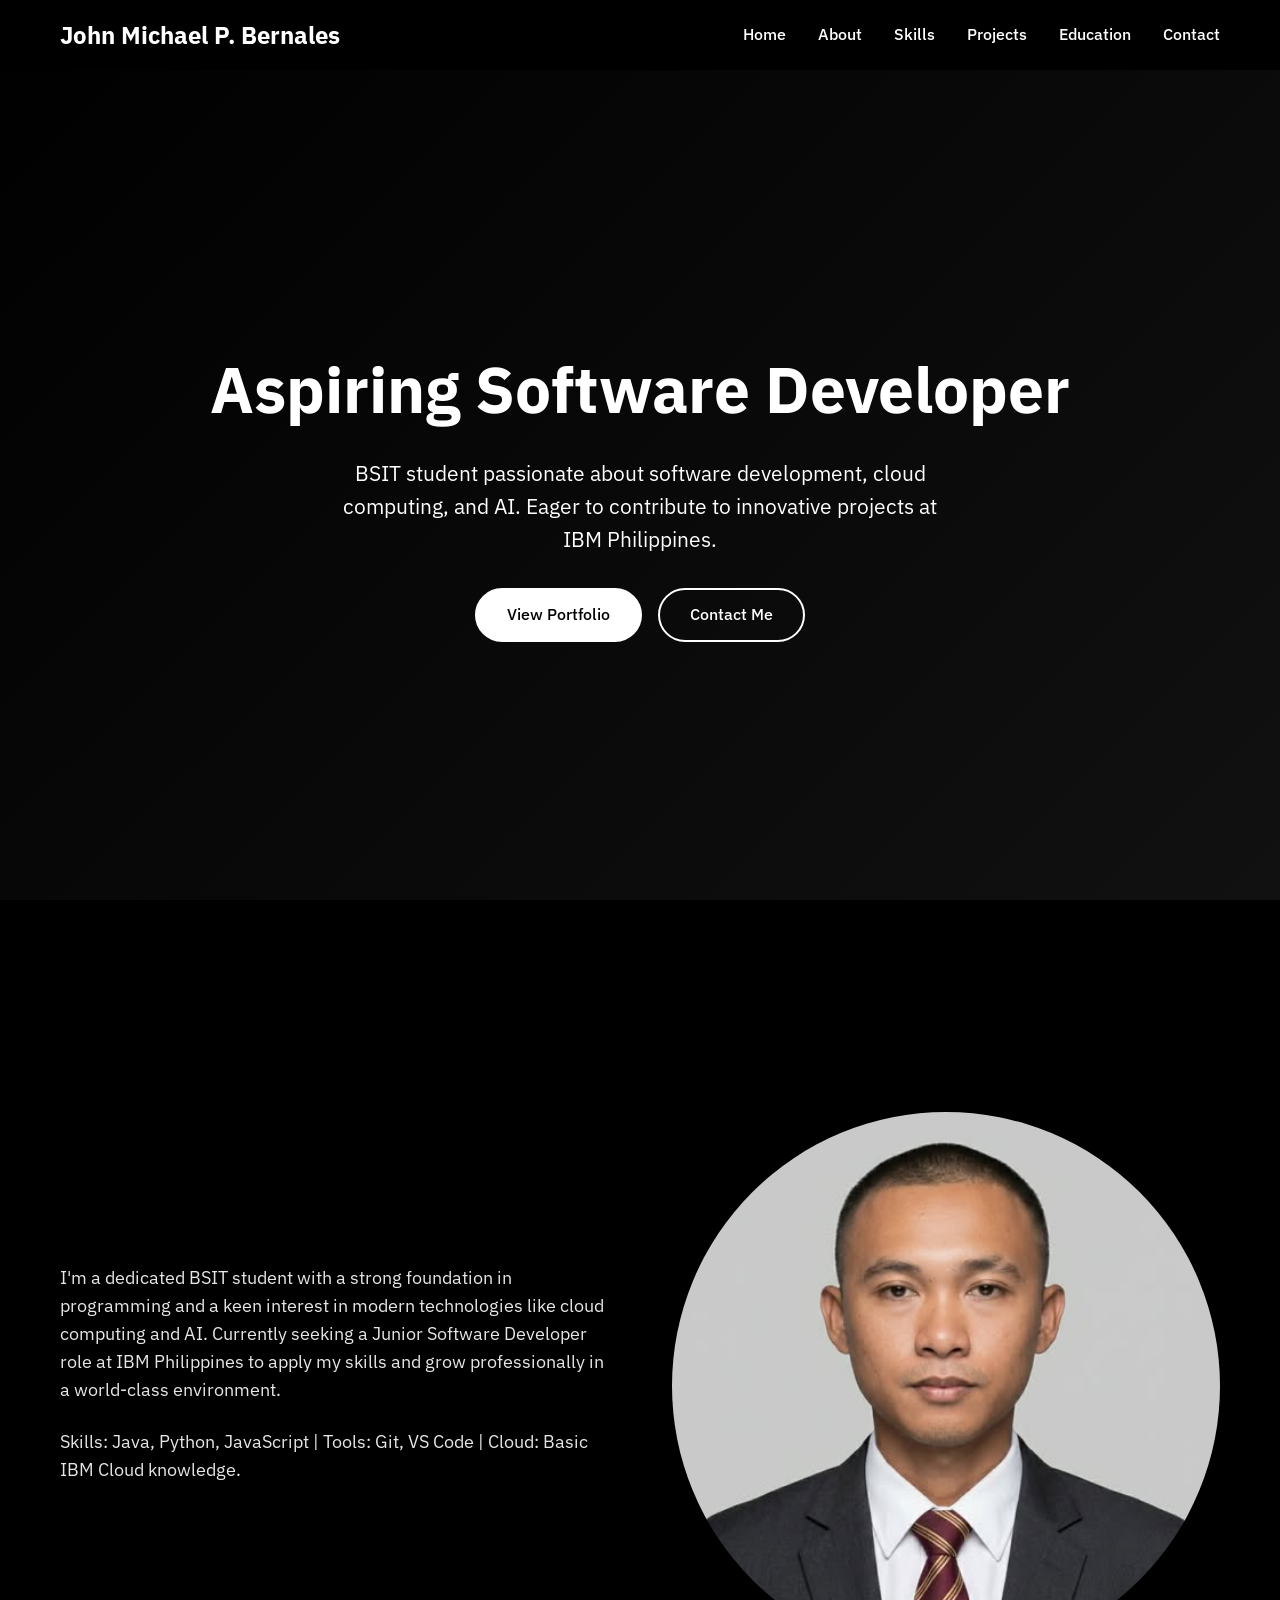
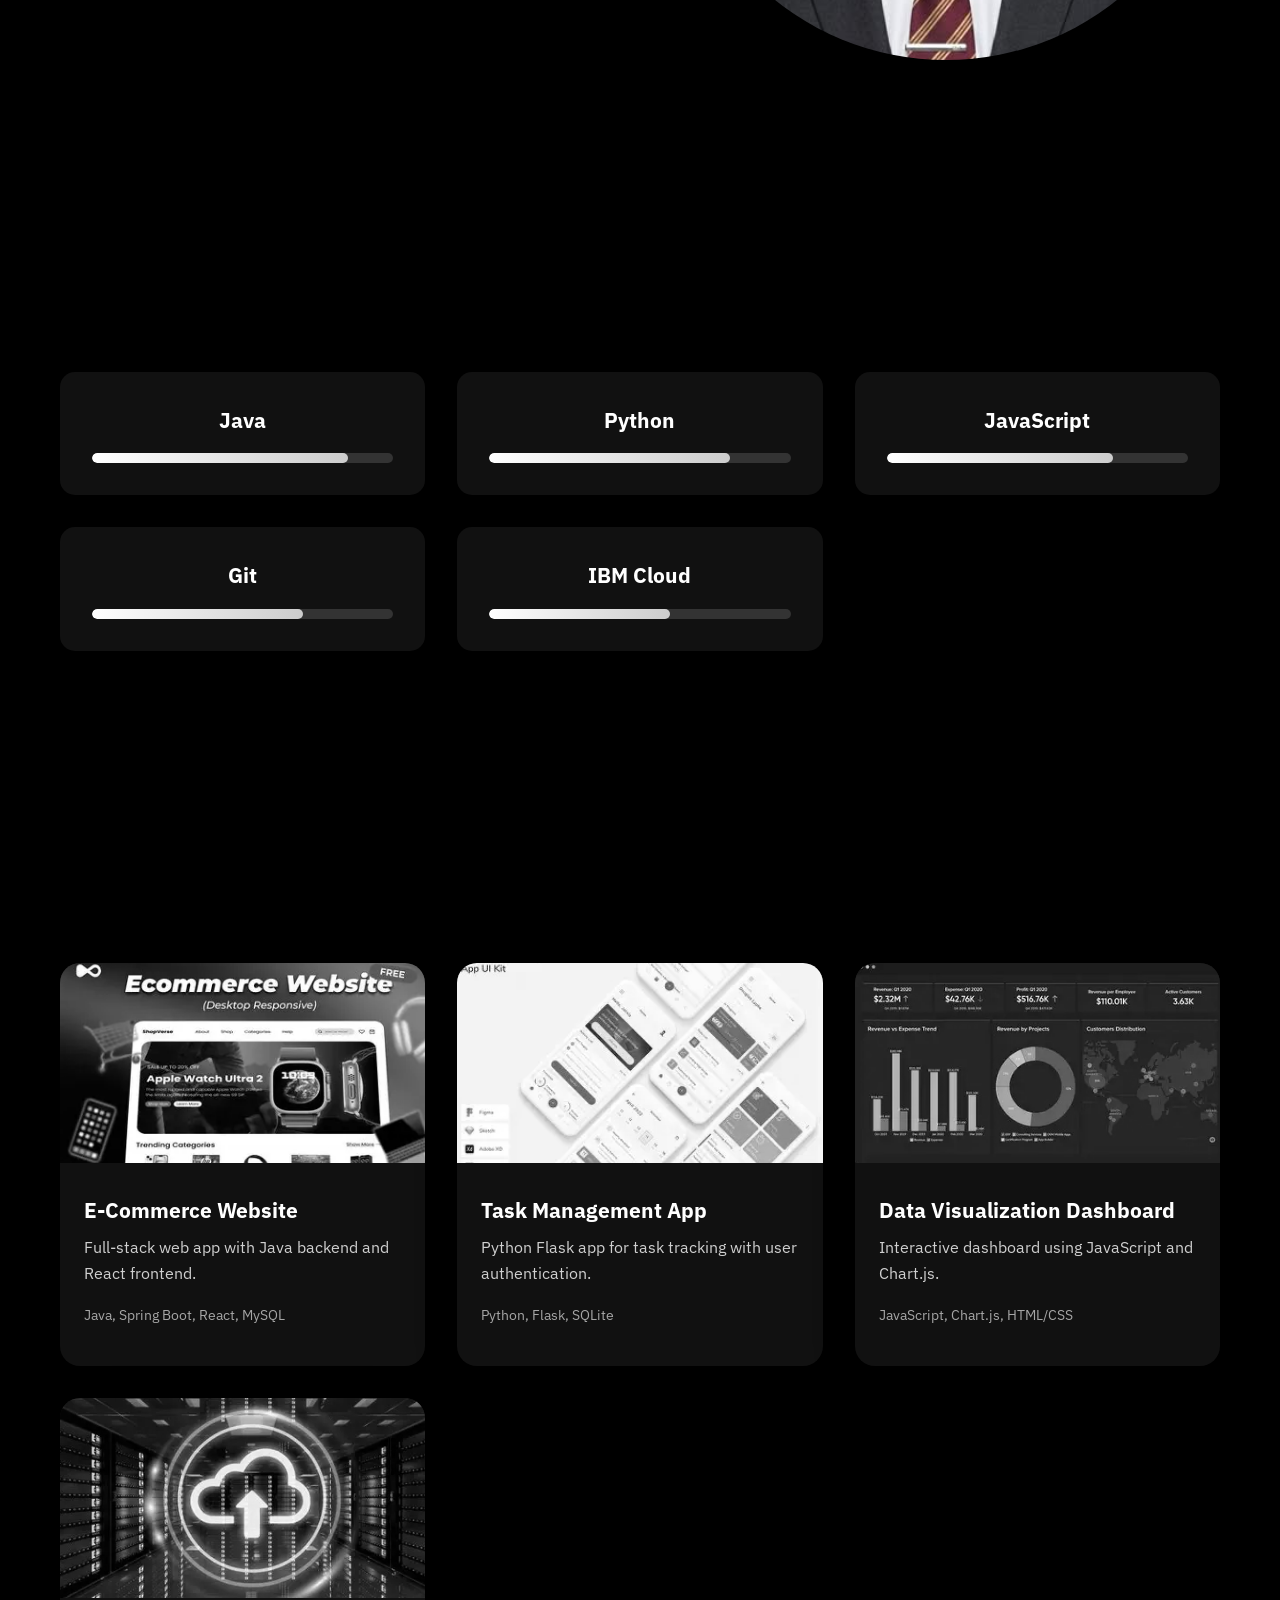
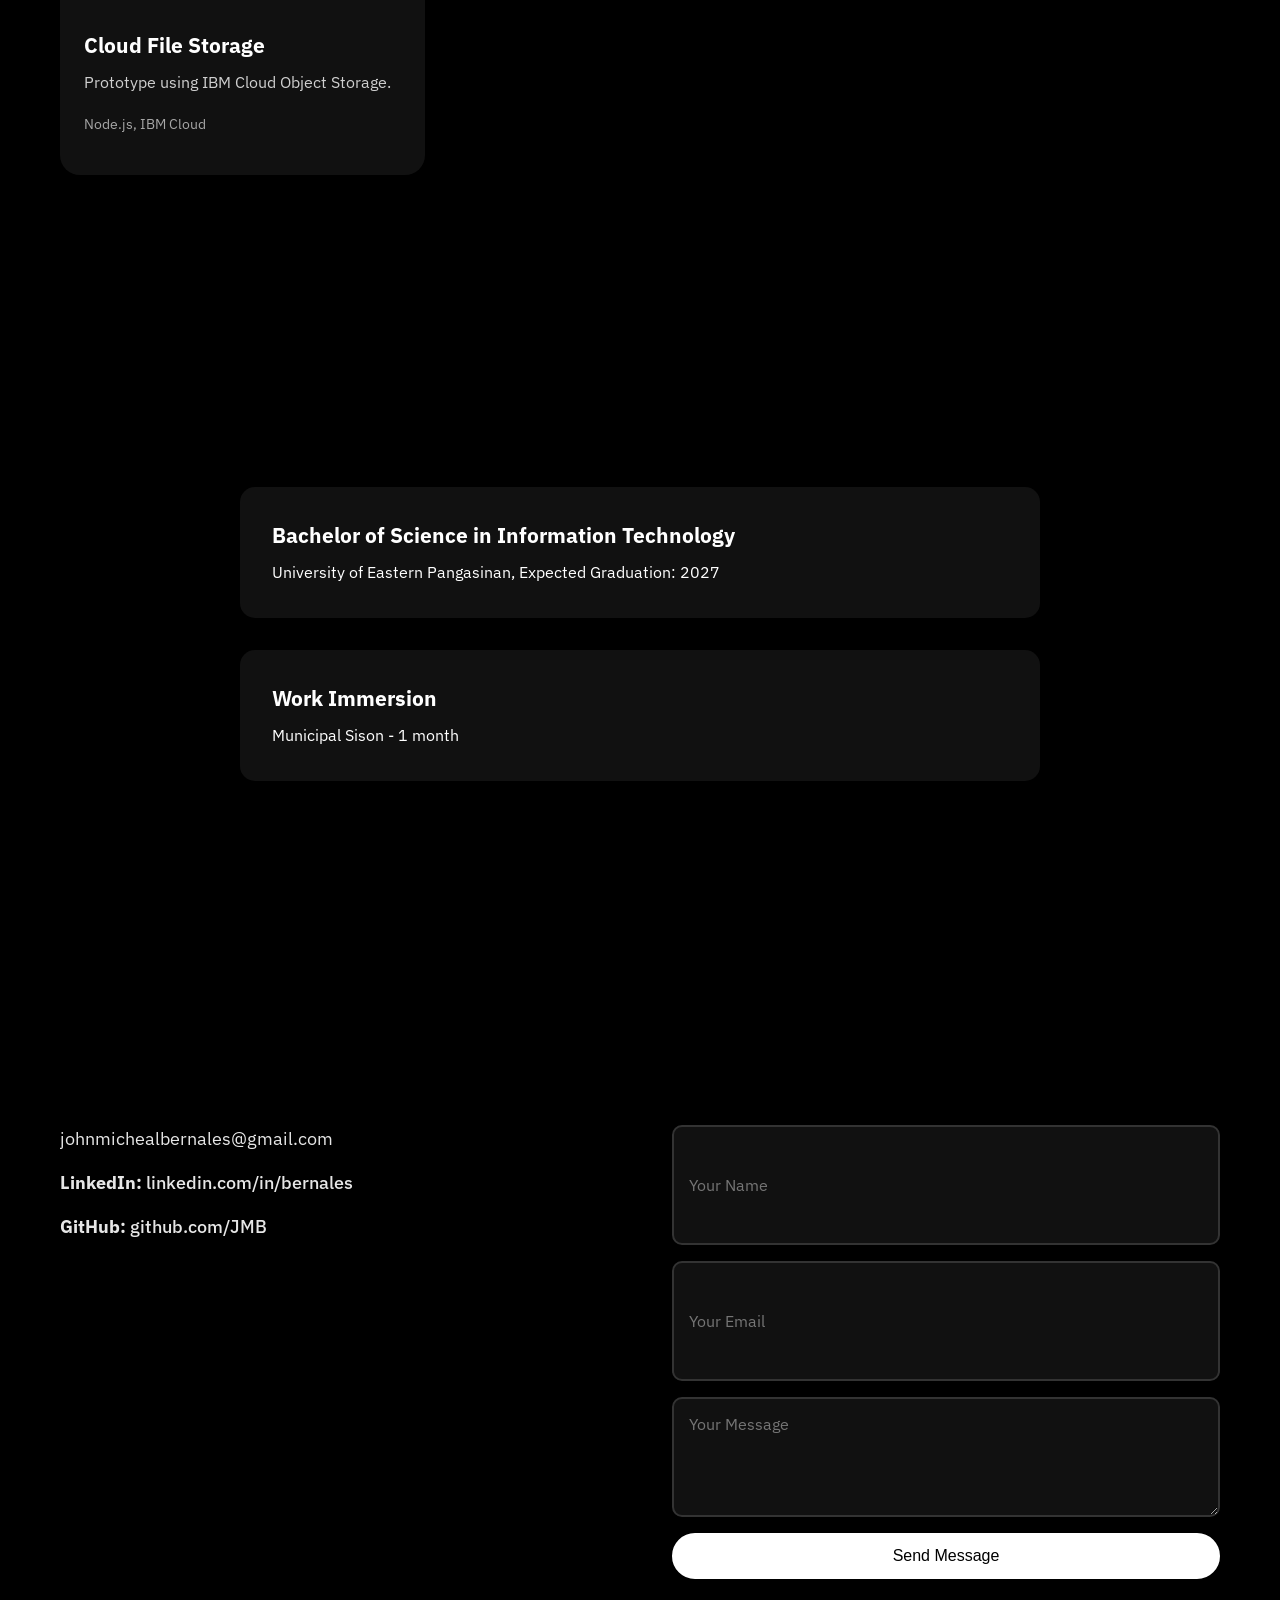
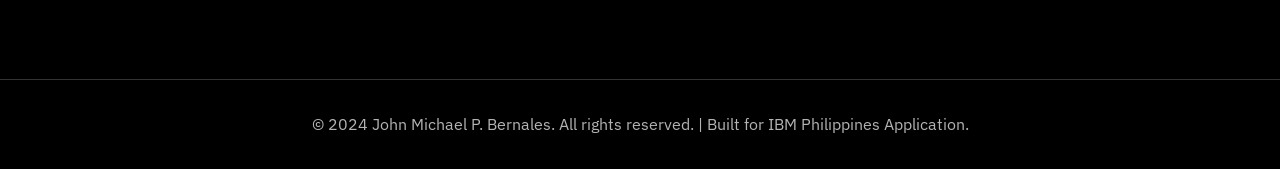
==== commit 635fd43f: "Update project images in index.html" ====
--- a/index.html
+++ b/index.html
@@ -513,7 +513,7 @@
             <h2 class="section-title">Projects</h2>
             <div class="projects-grid">
                 <div class="project-card">
-                    <img src="assets/images/project1.jpg" alt="E-Commerce Website" style="filter: grayscale(100%);" />
+                    <img src="e-comers.png" alt="E-Commerce Website" style="filter: grayscale(100%);" />
                     <h3>E-Commerce Website</h3>
                     <p>Full-stack web app with Java backend and React frontend.</p>
                     <p class="techs">Java, Spring Boot, React, MySQL</p>
@@ -521,7 +521,7 @@
                     </div>
                 </div>
                 <div class="project-card">
-                    <img src="assets/images/project2.jpg" alt="Task Management App" style="filter: grayscale(100%);" />
+                    <img src="task management.png" alt="Task Management App" style="filter: grayscale(100%);" />
                     <h3>Task Management App</h3>
                     <p>Python Flask app for task tracking with user authentication.</p>
                     <p class="techs">Python, Flask, SQLite</p>
@@ -529,7 +529,7 @@
                     </div>
                 </div>
                 <div class="project-card">
-                    <img src="assets/images/project3.jpg" alt="Data Dashboard" style="filter: grayscale(100%);" />
+                    <img src="data visual.png" alt="Data Dashboard" style="filter: grayscale(100%);" />
                     <h3>Data Visualization Dashboard</h3>
                     <p>Interactive dashboard using JavaScript and Chart.js.</p>
                     <p class="techs">JavaScript, Chart.js, HTML/CSS</p>
@@ -537,7 +537,7 @@
                     </div>
                 </div>
                 <div class="project-card">
-                    <img src="assets/images/project4.jpg" alt="Cloud File Storage" style="filter: grayscale(100%);" />
+                    <img src="12.png" alt="Cloud File Storage" style="filter: grayscale(100%);" />
                     <h3>Cloud File Storage</h3>
                     <p>Prototype using IBM Cloud Object Storage.</p>
                     <p class="techs">Node.js, IBM Cloud</p>
